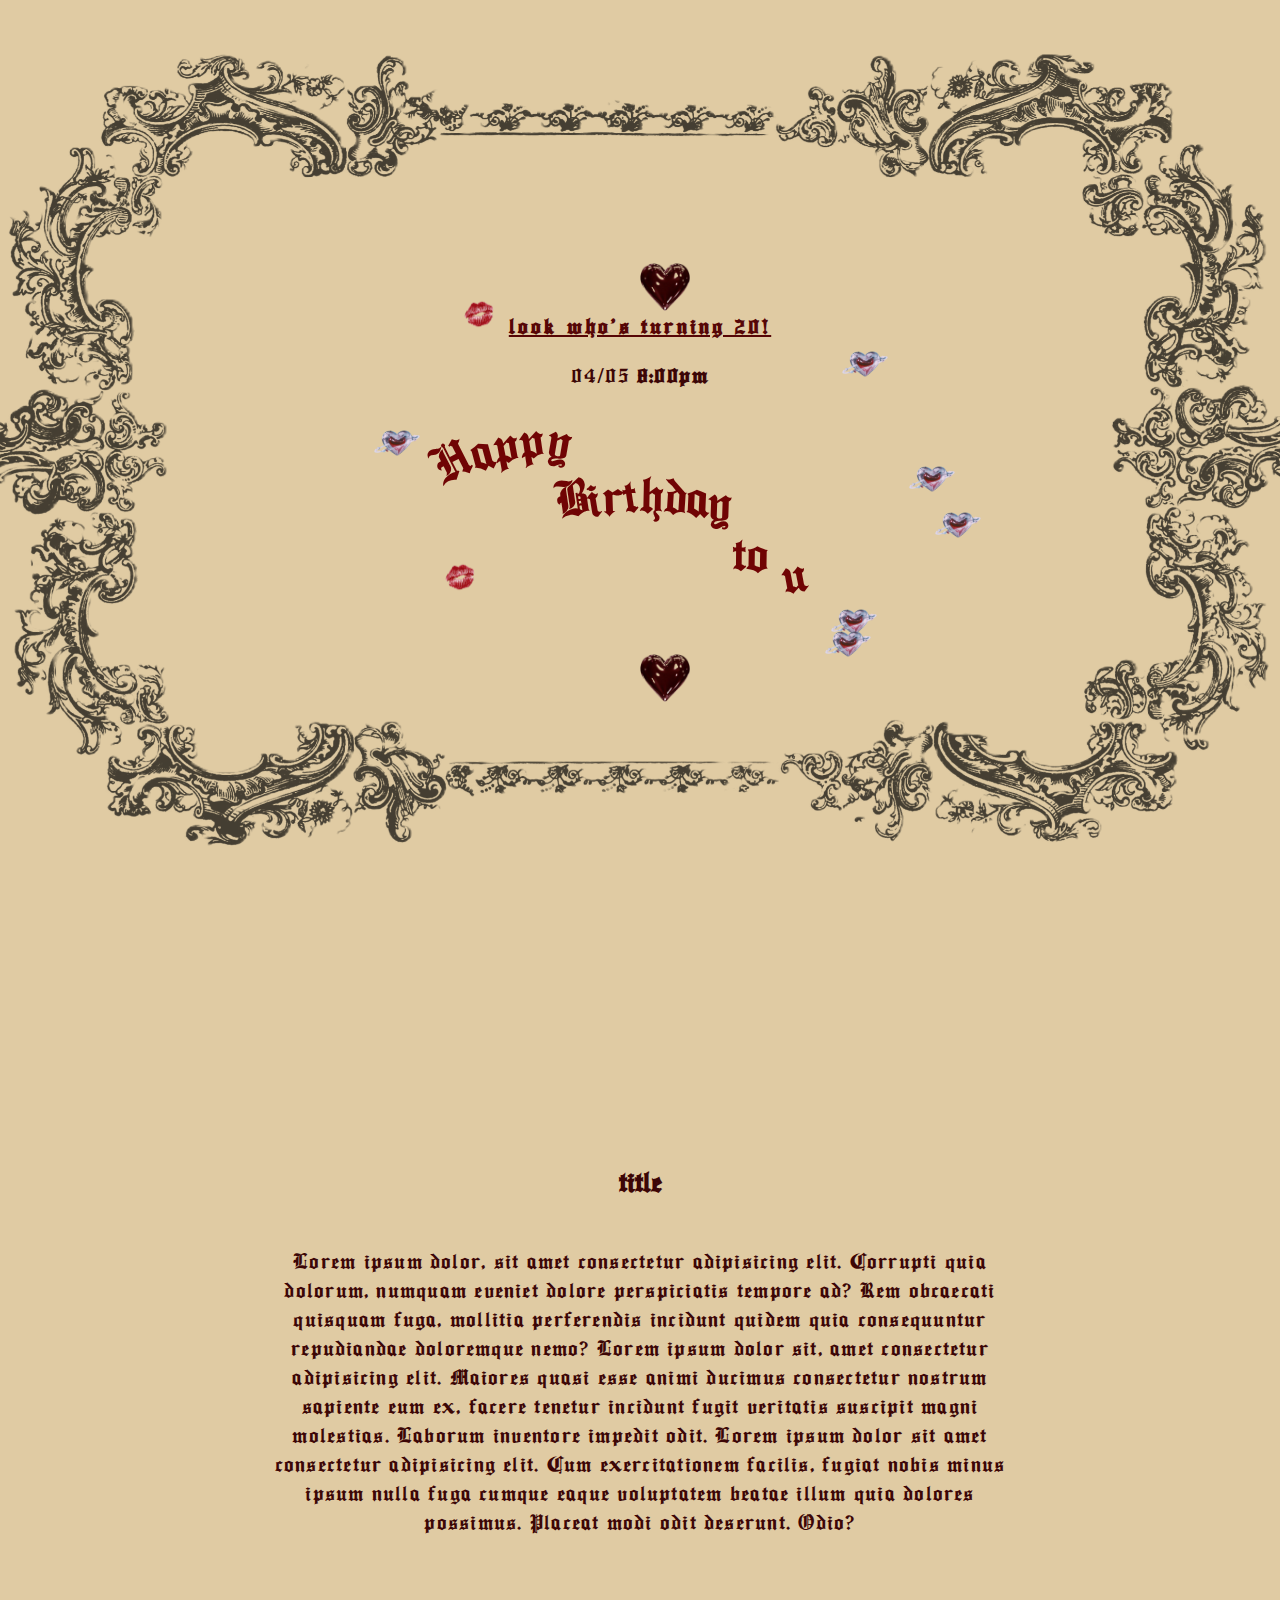
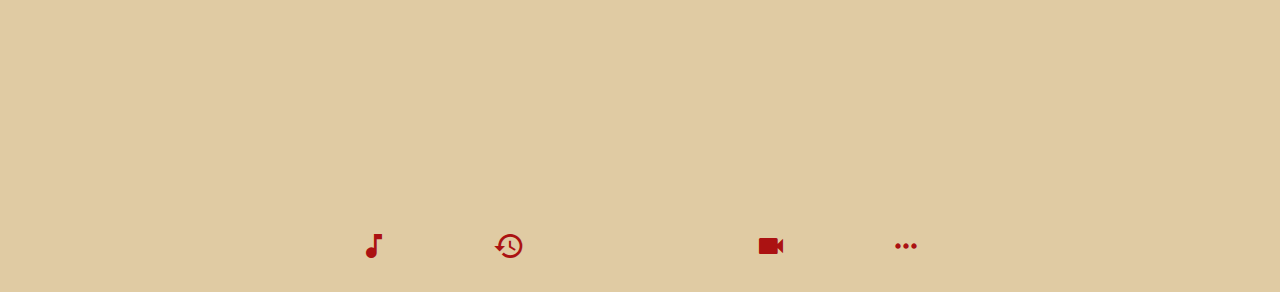
==== index.html @ 20d74c9e "Inital Commit - Home page" ====
<!DOCTYPE html>
<html lang="en">

<head>
    <meta charset="UTF-8">
    <meta name="viewport" content="width=device-width, initial-scale=1.0">
    <title>Curved Birthday Text</title>
    <link rel="stylesheet" href="styles.css">
    <link href="https://fonts.googleapis.com/icon?family=Material+Icons" rel="stylesheet">
</head>

<body>
    <div class="container" id="main">
        <img src="assets/images/border2.png" alt="" srcset="" class="border-img">
        <h2 class="title">look who's turning 20!</h2>
        <span class="date">04/05 <strong>8:00pm</strong></span>

        <?xml version="1.0" encoding="utf-8"?>
        <svg class="curved-text noselect" xmlns="http://www.w3.org/2000/svg" viewBox="43.2133 135.176 407.2143 185.3046"
            width="407.214px" height="185.305px">
            <defs>
                <path id="path-0"
                    d="M 68.35 123.768 C 70.813 121.682 74.645 119.458 75.123 119.458 C 77.244 117.954 81.093 116.379 83.128 116.379 C 87.538 115.764 89.438 113.3 91.749 113.3 C 94.745 113.3 95.203 111.453 97.906 111.453 C 101.711 110.837 104.43 108.99 107.143 108.99 C 111.104 108.99 114.243 107.143 117.611 107.143 C 121.221 107.143 123.29 105.911 126.232 105.911 C 129.806 105.911 134.258 107.143 136.084 107.143 C 139.149 107.143 141.867 107.759 144.089 107.759 C 147.8 107.759 151.478 107.426 151.478 110.222 L 152.094 110.222 C 152.094 110.837 152.094 111.453 152.094 112.069"
                    style="fill: none;" />
                <path id="path-1"
                    d="M 133.005 131.158 C 136.871 129.139 141.474 128.079 143.473 128.079 C 145.4 128.079 146.549 129.273 148.793 129.273 C 151.607 129.273 155.417 128.079 158.251 128.079 C 161.386 128.079 163.121 127.463 165.64 127.463 C 167.617 126.102 172.283 126.847 174.261 126.847 C 177.75 126.232 180.008 126.232 182.266 126.232 C 185.881 126.232 187.229 126.33 189.791 126.33 C 192.416 126.33 194.787 127.045 196.762 127.045 C 199.636 127.045 203.186 127.562 205.443 127.562 C 207.969 127.562 210.288 128.178 212.574 128.178 C 213.19 127.727 218.052 129.644 218.831 129.791 C 221.577 130.309 230.13 130.341 232.073 130.341"
                    style="fill: none;" />
                <path id="path-2"
                    d="M 243.227 153.325 C 252.414 153.325 261.481 153.582 265.708 153.582 C 266.324 155.184 265.394 155.186 265.394 155.788 C 266.896 156.404 270.74 158.056 271.552 158.867 C 272.905 159.604 276.506 161.946 277.709 161.946 C 278.325 162.87 282.798 164.409 283.867 164.409 C 285.352 165.025 288.677 167.256 289.409 168.719 L 290.025 168.719 C 290.025 169.715 293.103 170.952 293.103 171.798"
                    style="fill: none;" />
                <path id="path-3"
                    d="M 294.627 183.664 C 298.891 186.082 300.306 184.29 302.979 184.29 C 306.469 184.29 307.268 183.788 310.142 183.788 C 313.221 183.788 308.13 184.113 310.593 184.113 C 314.287 184.113 327.419 184.404 330.498 184.404 C 332.279 .404 335.506 185.345 337.596 185.345 C 340.685 182.256 358.99 167.488 358.99 167.488 C 358.99 165.982 358.374 166.53 358.374 165.025"
                    style="fill: none;" />
            </defs>
            <text class="text-curve"
                transform="matrix(1.6342649459838867, 0, 0, 1.6375041007995605, -48.419578552246065, 4.048994064331055)">
                <textPath href="#path-0">Happy</textPath>
            </text>
            <text class="text-curve"
                transform="matrix(1.6342649459838867, 0, 0, 1.6375041007995605, -47.15189743041989, 23.101871490478516)">
                <textPath href="#path-1">Birthday</textPath>
            </text>
            <text class="text-curve"
                transform="matrix(1.6342649459838867, 0, 0, 1.6375041007995605, -65.8803024291992, 33.39351272583008)">
                <textPath href="#path-2">to</textPath>
            </text>
            <text class="text-curve"
                transform="matrix(1.6342649459838867, 0, 0, 1.6375041007995605, -100.81703186035155, 1.165985107421875)">
                <textPath href="#path-3">u</textPath>
            </text>
        </svg>
    </div>
    <div class="message">
        <h1>title</h1>
        <p class="apology-text">
            Lorem ipsum dolor, sit amet consectetur adipisicing elit. Corrupti quia dolorum, numquam eveniet dolore
            perspiciatis tempore ad? Rem obcaecati quisquam fuga, mollitia perferendis incidunt quidem quia consequuntur
            repudiandae doloremque nemo? Lorem ipsum dolor sit, amet consectetur adipisicing elit. Maiores quasi esse
            animi ducimus consectetur nostrum sapiente eum ex, facere tenetur incidunt fugit veritatis suscipit magni
            molestias. Laborum inventore impedit odit. Lorem ipsum dolor sit amet consectetur adipisicing elit. Cum
            exercitationem facilis, fugiat nobis minus ipsum nulla fuga cumque eaque voluptatem beatae illum quia
            dolores possimus. Placeat modi odit deserunt. Odio?
        </p>
    </div>

    <div class="navigation">
        <a class="material-icons tip" href="http://" target="_blank"
            rel="noopener noreferrer">music_note<span>Listen</span></a>
        <a class="material-icons tip" href="http://" target="_blank"
            rel="noopener noreferrer">history_edu<span>Message</span></a>
        <a class="material-icons tip" href="http://" target="_blank" rel="noopener noreferrer">videocam<span>Watch a
                vid</span></a>
        <a class="material-icons tip" href="http://" target="_blank" rel="noopener noreferrer">more_horiz<span>Pick
                a
                date</span></a>
    </div>
    <div id="random-images"></div>
    <script src="script.js"></script>
</body>

</html>
---- styles.css ----
/* General Styles */

@font-face {
    font-family: 'oldlondon';
    src: URL('OldLondon.ttf') format('truetype');
  }

@font-face {
    font-family: 'ancient';
    src: URL('assets/fonts/Ancient\ Medium.ttf') format('truetype');
  }

  .noselect {
    -webkit-touch-callout: none; /* iOS Safari */
      -webkit-user-select: none; /* Safari */
       -khtml-user-select: none; /* Konqueror HTML */
         -moz-user-select: none; /* Old versions of Firefox */
          -ms-user-select: none; /* Internet Explorer/Edge */
              user-select: none; /* Non-prefixed version, currently
                                    supported by Chrome, Edge, Opera and Firefox */
  }

body {
    padding: 0;
    margin: 0;
    font-family:  'ancient';
    text-align: center;
    background: rgb(224, 203, 163);
    color: #3c0606;

    
}

/* Main Container */

.container {
    position: relative;
    width: 100%;
    height: 100vh;
    display: flex;
    flex-direction: column;
    justify-content: center;
    align-items: center;
   
}

.border-img {
    position: absolute;
    height: 90vh;
    mix-blend-mode: multiply;
    opacity: 70%;
}
/* Title and Date */
.title {
    font-size: 1.5rem;
    color: #560606;
    letter-spacing: .2pc;
    text-decoration: underline;
}

.date {
    font-size: 1.5rem;
    letter-spacing: .1pc;
    margin-bottom: 20px;
}

/* Curved Text */
.curved-text {
    width: 500px;
    height: 200px;
}

.text-curve {
    position: relative;
    padding: 10px 20px;
    background: rgba(0, 0, 0, 0.5); /* Semi-transparent background */
    backdrop-filter: blur(5px); /* Blurs anything behind it */
    border-radius: 10px;
    fill: #700404;
    font-size: 2rem;
    white-space: pre;
}

/* Floating Elements */
@keyframes floatAnimation {
    0% { transform: translateY(0px); }
    50% { transform: translateY(-15px); }
    100% { transform: translateY(0px); }
}

.floating {
    position: absolute;
    width: 50px;
    animation: floatAnimation 2s infinite ease-in-out;
    transition: transform 0.3s ease-in-out; /* Optional smooth transition for randomness */
}

/* Randomly change the size and position over time for variety */
.floating:nth-child(even) {
    animation-duration: 4s;
}

.floating:nth-child(odd) {
    animation-duration: 5s;
}



.message{
    display: flex;
    height: 100vh;
    width: 100vw;
    flex-direction: column;
    align-items: center;
    justify-content: center;
}
.apology-text {
    font-size: x-large;
    letter-spacing: 0.08cap;
    width: 60vw;
}


.navigation {
    margin: 30px auto;
    width: 60%;
    display: flex;
    align-items: center;
    flex-direction: row;
    justify-content: space-evenly;
}

.navigation a {
    text-decoration: none;
    color: rgb(171, 18, 18);
    font-size: xx-large;
}

a.tip {
    text-decoration: none
}
a.tip:hover {
    position: relative
}
a.tip span {
    display: none;
    font-family: 'Courier New', Courier, monospace;
    font-size: 1.1rem;
}
a.tip:hover span {
    border: #c0c0c0 1px dotted;
    padding: 5px 10px 5px 5px;
    display: block;
    z-index: 100;
    background: #0e0d0d no-repeat 100% 5%;
    left: 0px;
    margin: 10px;
    position: absolute;
    top: 15px;
    text-decoration: none
}
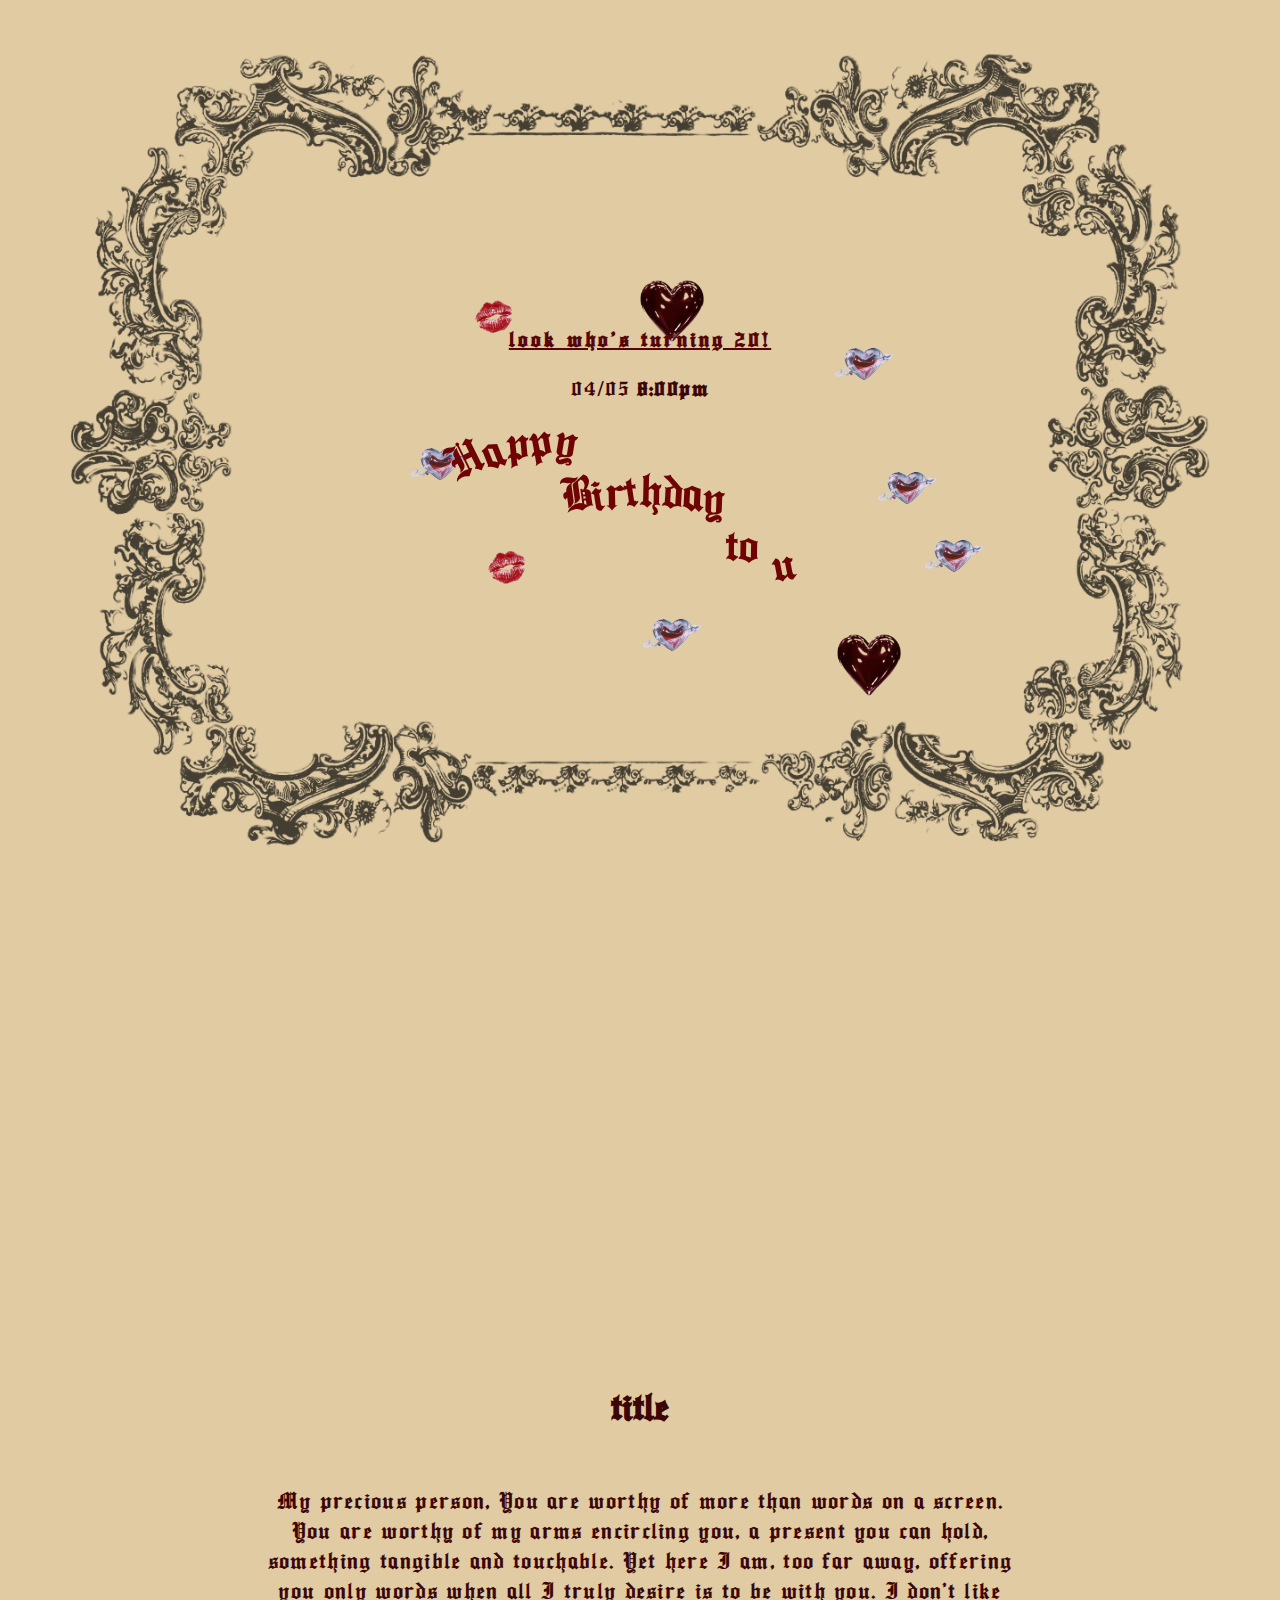
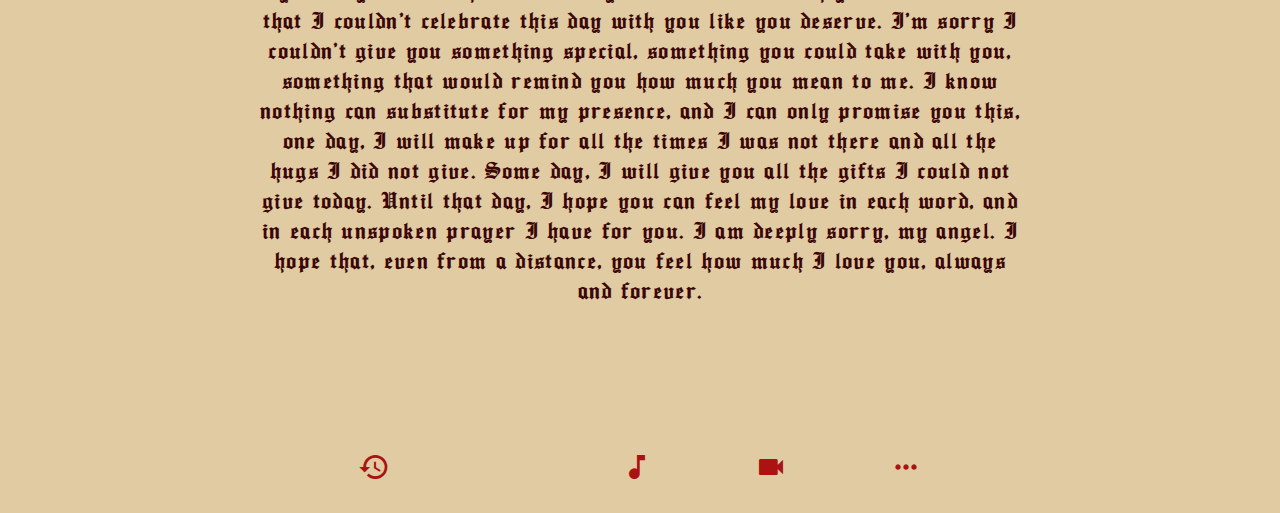
==== commit 3768a800: "- Message Page" ====
--- a/index.html
+++ b/index.html
@@ -51,23 +51,26 @@
         </svg>
     </div>
     <div class="message">
-        <h1>title</h1>
+        <h1 class="apology-title">title</h1>
         <p class="apology-text">
-            Lorem ipsum dolor, sit amet consectetur adipisicing elit. Corrupti quia dolorum, numquam eveniet dolore
-            perspiciatis tempore ad? Rem obcaecati quisquam fuga, mollitia perferendis incidunt quidem quia consequuntur
-            repudiandae doloremque nemo? Lorem ipsum dolor sit, amet consectetur adipisicing elit. Maiores quasi esse
-            animi ducimus consectetur nostrum sapiente eum ex, facere tenetur incidunt fugit veritatis suscipit magni
-            molestias. Laborum inventore impedit odit. Lorem ipsum dolor sit amet consectetur adipisicing elit. Cum
-            exercitationem facilis, fugiat nobis minus ipsum nulla fuga cumque eaque voluptatem beatae illum quia
-            dolores possimus. Placeat modi odit deserunt. Odio?
+            My precious person,
+            You are worthy of more than words on a screen. You are worthy of my arms encircling you, a present you can
+            hold, something tangible and touchable. Yet here I am, too far away, offering you only words when all I
+            truly desire is to be with you. I don't like that I couldn't celebrate this day with you like you deserve.
+            I'm sorry I couldn't give you something special, something you could take with you, something that would
+            remind you how much you mean to me. I know nothing can substitute for my presence, and I can only promise
+            you this, one day, I will make up for all the times I was not there and all the hugs I did not give. Some
+            day, I will give you all the gifts I could not give today. Until that day, I hope you can feel my love in
+            each word, and in each unspoken prayer I have for you. I am deeply sorry, my angel. I hope that, even from a
+            distance, you feel how much I love you, always and forever.
         </p>
     </div>
 
     <div class="navigation">
+        <a class="material-icons tip" href="pages/message/message.html" target="_blank"
+        rel="noopener noreferrer">history_edu<span>Message</span></a>
         <a class="material-icons tip" href="http://" target="_blank"
             rel="noopener noreferrer">music_note<span>Listen</span></a>
-        <a class="material-icons tip" href="http://" target="_blank"
-            rel="noopener noreferrer">history_edu<span>Message</span></a>
         <a class="material-icons tip" href="http://" target="_blank" rel="noopener noreferrer">videocam<span>Watch a
                 vid</span></a>
         <a class="material-icons tip" href="http://" target="_blank" rel="noopener noreferrer">more_horiz<span>Pick
--- a/styles.css
+++ b/styles.css
@@ -1,13 +1,9 @@
 /* General Styles */
 
-@font-face {
-    font-family: 'oldlondon';
-    src: URL('OldLondon.ttf') format('truetype');
-  }
 
 @font-face {
     font-family: 'ancient';
-    src: URL('assets/fonts/Ancient\ Medium.ttf') format('truetype');
+    src: URL('assets/fonts/AncientMedium.ttf') format('truetype');
   }
 
   .noselect {
@@ -41,18 +37,19 @@
     flex-direction: column;
     justify-content: center;
     align-items: center;
-   
+    padding-bottom: 50vh;
 }
 
 .border-img {
     position: absolute;
     height: 90vh;
+    width: 90vw;
     mix-blend-mode: multiply;
     opacity: 70%;
 }
 /* Title and Date */
 .title {
-    font-size: 1.5rem;
+    font-size: 1.5em;
     color: #560606;
     letter-spacing: .2pc;
     text-decoration: underline;
@@ -61,13 +58,12 @@
 .date {
     font-size: 1.5rem;
     letter-spacing: .1pc;
-    margin-bottom: 20px;
+    margin-bottom: 1vh;
 }
 
 /* Curved Text */
 .curved-text {
-    width: 500px;
-    height: 200px;
+    width: 55vw;
 }
 
 .text-curve {
@@ -90,7 +86,7 @@
 
 .floating {
     position: absolute;
-    width: 50px;
+    width: 5vw;
     animation: floatAnimation 2s infinite ease-in-out;
     transition: transform 0.3s ease-in-out; /* Optional smooth transition for randomness */
 }
@@ -108,14 +104,17 @@
 
 .message{
     display: flex;
-    height: 100vh;
     width: 100vw;
     flex-direction: column;
     align-items: center;
     justify-content: center;
+    padding-bottom: 10vh;
+}
+.apology-title {
+    font-size: 2.7rem;
 }
 .apology-text {
-    font-size: x-large;
+    font-size: 1.6rem;
     letter-spacing: 0.08cap;
     width: 60vw;
 }
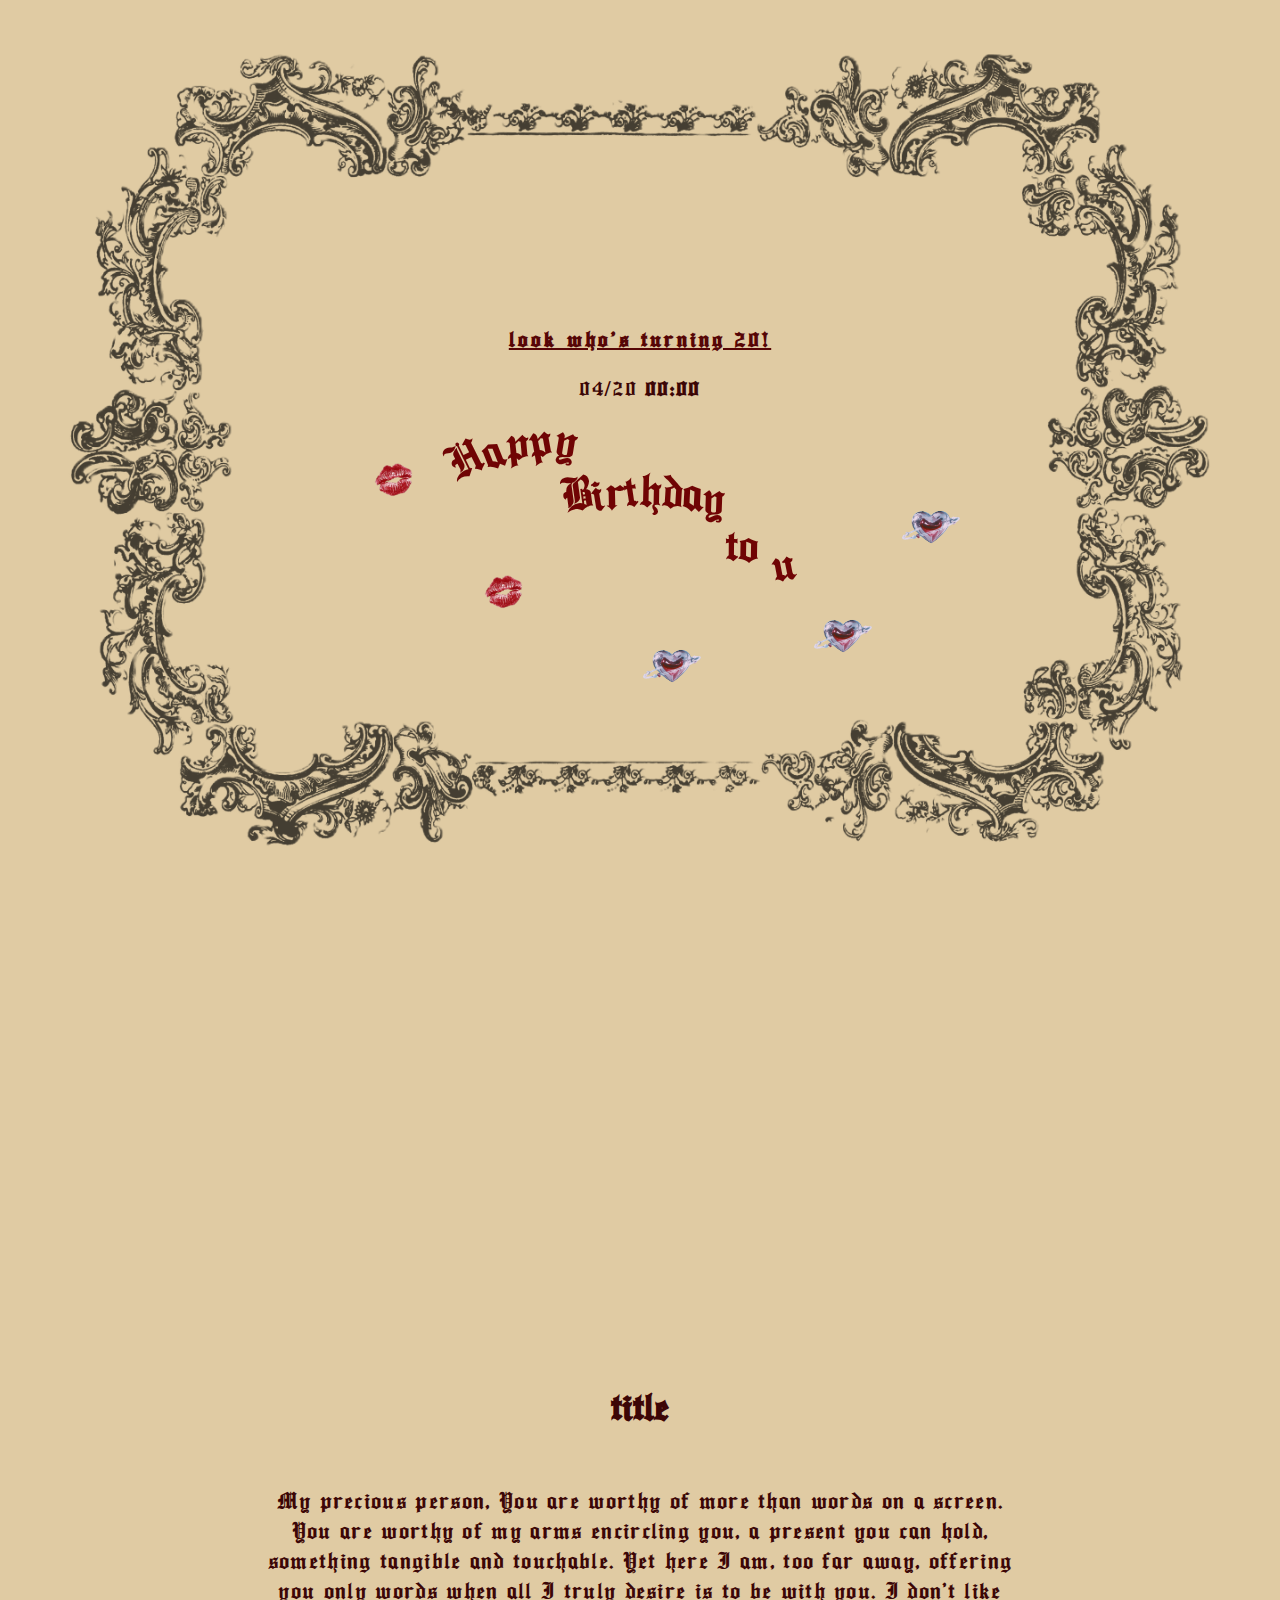
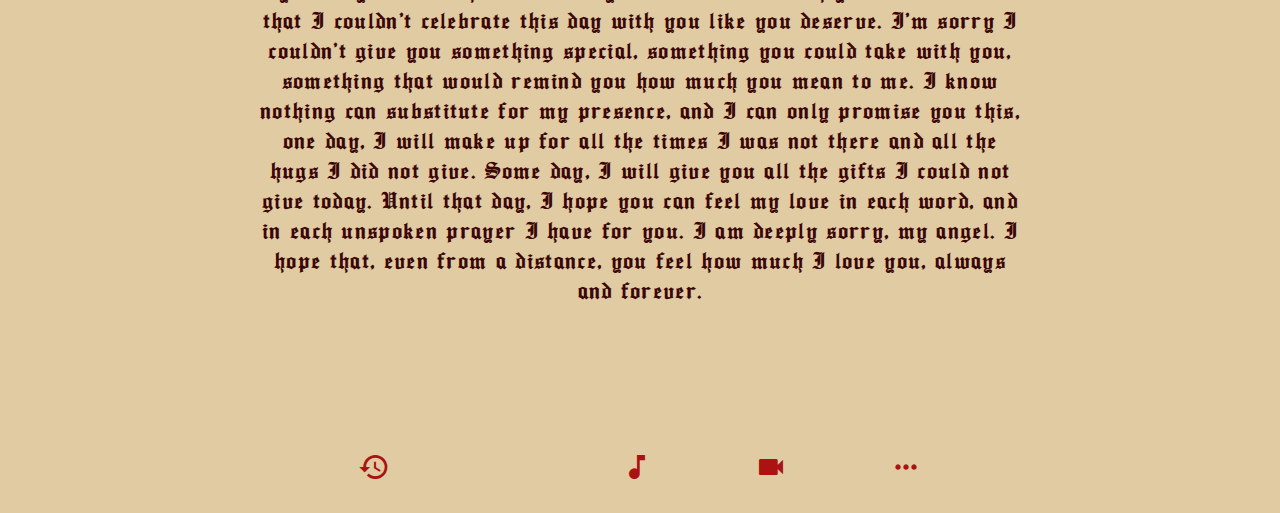
==== commit babee2fb: "- Minor adjustments" ====
--- a/index.html
+++ b/index.html
@@ -13,7 +13,7 @@
     <div class="container" id="main">
         <img src="assets/images/border2.png" alt="" srcset="" class="border-img">
         <h2 class="title">look who's turning 20!</h2>
-        <span class="date">04/05 <strong>8:00pm</strong></span>
+        <span class="date">04/20 <strong>00:00</strong></span>
 
         <?xml version="1.0" encoding="utf-8"?>
         <svg class="curved-text noselect" xmlns="http://www.w3.org/2000/svg" viewBox="43.2133 135.176 407.2143 185.3046"
@@ -67,13 +67,13 @@
     </div>
 
     <div class="navigation">
-        <a class="material-icons tip" href="pages/message/message.html" target="_blank"
+        <a class="material-icons tip" href="pages/message/message.html"
         rel="noopener noreferrer">history_edu<span>Message</span></a>
         <a class="material-icons tip" href="http://" target="_blank"
             rel="noopener noreferrer">music_note<span>Listen</span></a>
-        <a class="material-icons tip" href="http://" target="_blank" rel="noopener noreferrer">videocam<span>Watch a
+        <a class="material-icons tip" href="http://"  rel="noopener noreferrer">videocam<span>Watch a
                 vid</span></a>
-        <a class="material-icons tip" href="http://" target="_blank" rel="noopener noreferrer">more_horiz<span>Pick
+        <a class="material-icons tip" href="http://" rel="noopener noreferrer">more_horiz<span>Pick
                 a
                 date</span></a>
     </div>
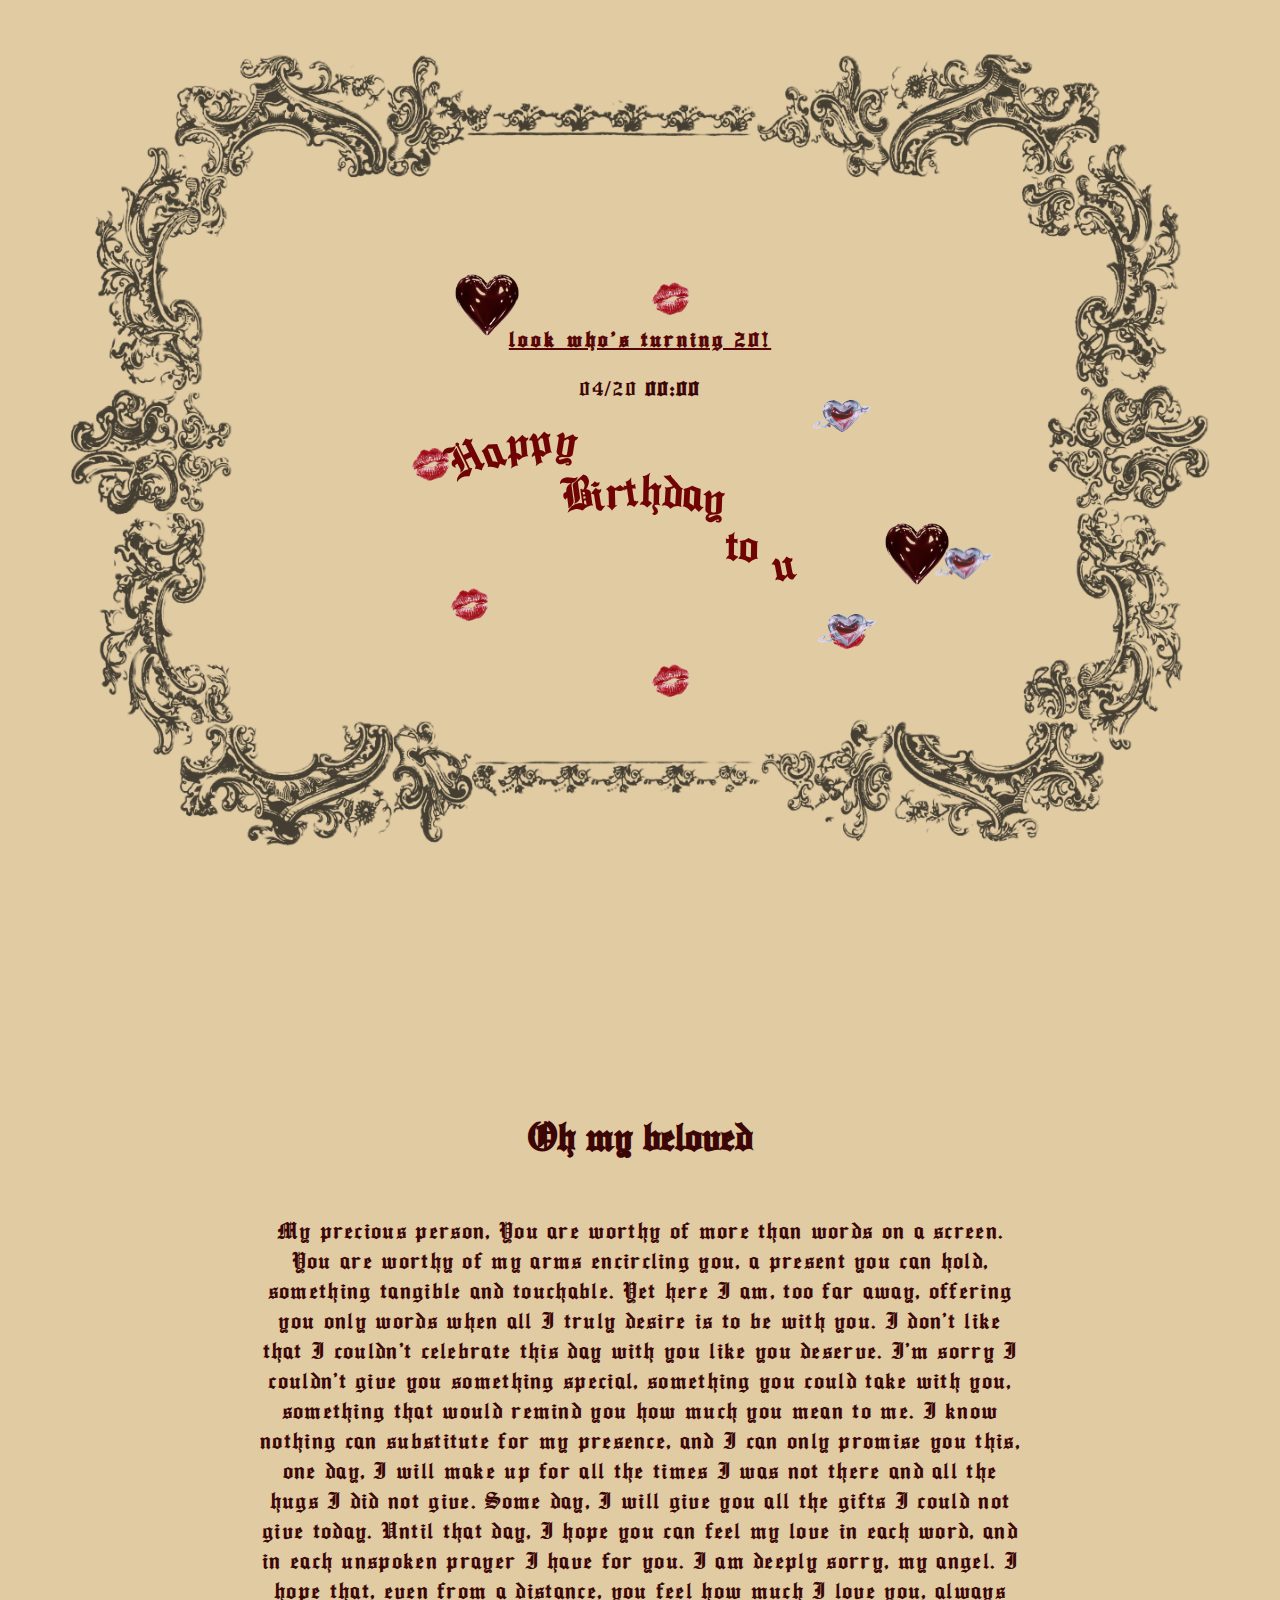
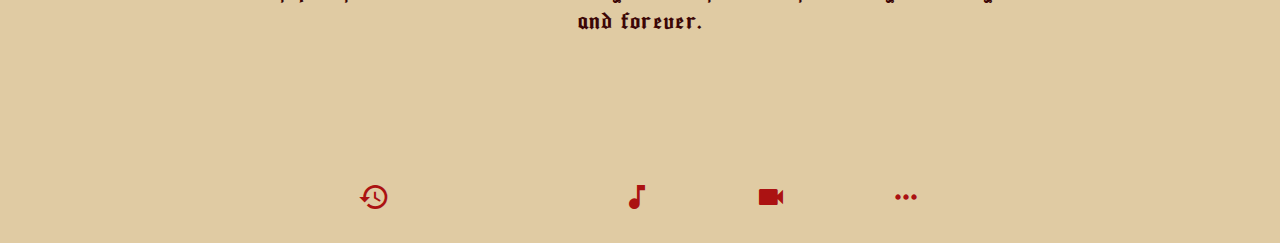
==== commit 1315aa74: "- Videopage" ====
--- a/index.html
+++ b/index.html
@@ -51,7 +51,7 @@
         </svg>
     </div>
     <div class="message">
-        <h1 class="apology-title">title</h1>
+        <h1 class="apology-title">Oh my beloved</h1>
         <p class="apology-text">
             My precious person,
             You are worthy of more than words on a screen. You are worthy of my arms encircling you, a present you can
@@ -67,13 +67,13 @@
     </div>
 
     <div class="navigation">
-        <a class="material-icons tip" href="pages/message/message.html"
+        <a class="material-icons tip" href="/pages/message/message.html"
         rel="noopener noreferrer">history_edu<span>Message</span></a>
         <a class="material-icons tip" href="http://" target="_blank"
             rel="noopener noreferrer">music_note<span>Listen</span></a>
-        <a class="material-icons tip" href="http://"  rel="noopener noreferrer">videocam<span>Watch a
+        <a class="material-icons tip" href="/pages/video/video.html"  rel="noopener noreferrer">videocam<span>Watch a
                 vid</span></a>
-        <a class="material-icons tip" href="http://" rel="noopener noreferrer">more_horiz<span>Pick
+        <a class="material-icons tip" href="/pages/choices/choice.html" rel="noopener noreferrer">more_horiz<span>Pick
                 a
                 date</span></a>
     </div>
--- a/styles.css
+++ b/styles.css
@@ -19,14 +19,15 @@
 body {
     padding: 0;
     margin: 0;
-    font-family:  'ancient';
+    font-family: 'ancient';
     text-align: center;
     background: rgb(224, 203, 163);
     color: #3c0606;
-
-    
 }
-
+html, body {
+    max-width: 100%;
+    overflow-x: hidden;
+}
 /* Main Container */
 
 .container {
@@ -37,7 +38,7 @@
     flex-direction: column;
     justify-content: center;
     align-items: center;
-    padding-bottom: 50vh;
+    padding-bottom: 20vh;
 }
 
 .border-img {
@@ -100,8 +101,6 @@
     animation-duration: 5s;
 }
 
-
-
 .message{
     display: flex;
     width: 100vw;
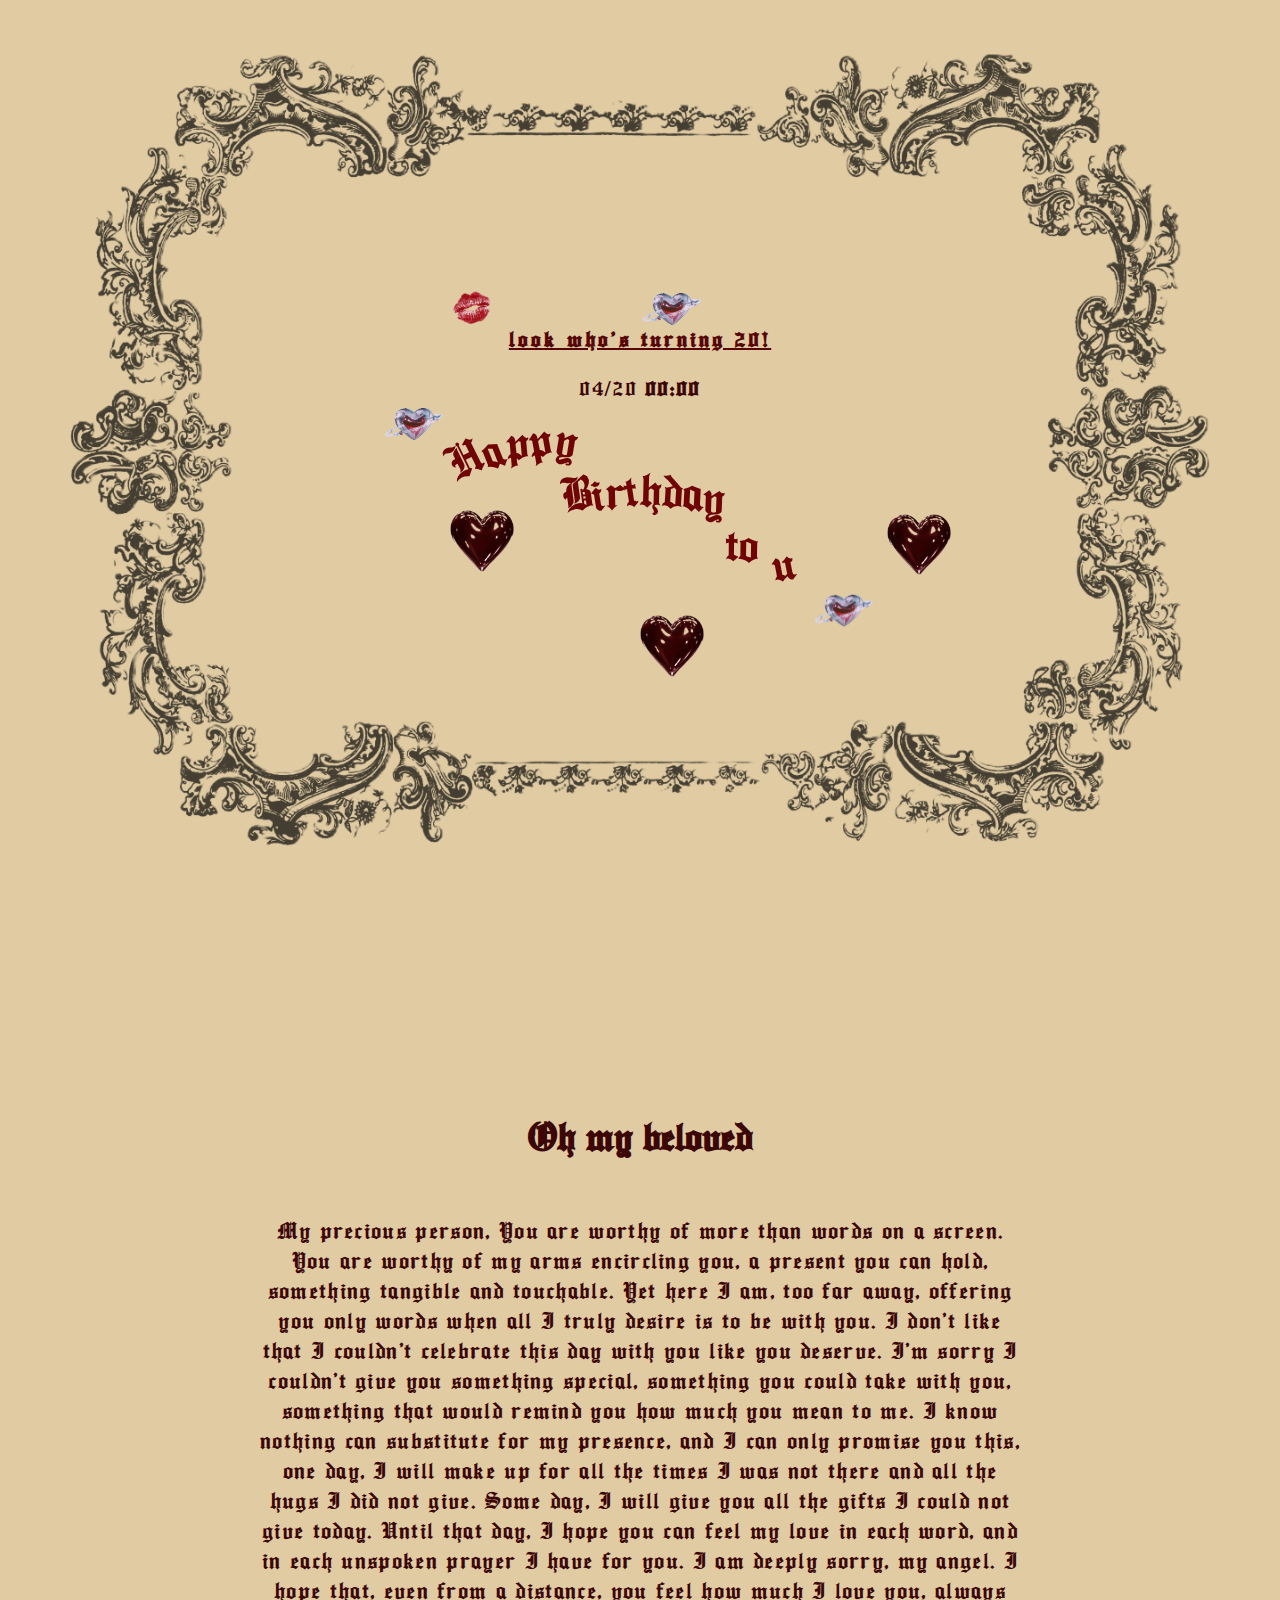
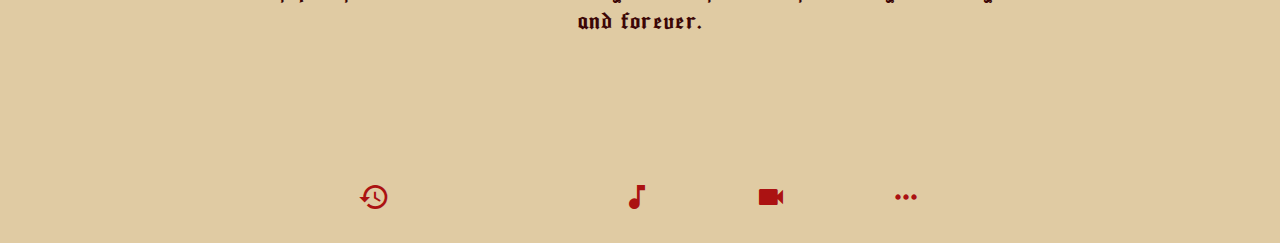
==== commit 9a89196c: "- preloading images" ====
--- a/index.html
+++ b/index.html
@@ -4,81 +4,31 @@
 <head>
     <meta charset="UTF-8">
     <meta name="viewport" content="width=device-width, initial-scale=1.0">
-    <title>Curved Birthday Text</title>
-    <link rel="stylesheet" href="styles.css">
-    <link href="https://fonts.googleapis.com/icon?family=Material+Icons" rel="stylesheet">
+    <title>Preloading Assets</title>
+    <link rel="stylesheet" href="loading.css">
 </head>
 
 <body>
-    <div class="container" id="main">
-        <img src="assets/images/border2.png" alt="" srcset="" class="border-img">
-        <h2 class="title">look who's turning 20!</h2>
-        <span class="date">04/20 <strong>00:00</strong></span>
 
-        <?xml version="1.0" encoding="utf-8"?>
-        <svg class="curved-text noselect" xmlns="http://www.w3.org/2000/svg" viewBox="43.2133 135.176 407.2143 185.3046"
-            width="407.214px" height="185.305px">
-            <defs>
-                <path id="path-0"
-                    d="M 68.35 123.768 C 70.813 121.682 74.645 119.458 75.123 119.458 C 77.244 117.954 81.093 116.379 83.128 116.379 C 87.538 115.764 89.438 113.3 91.749 113.3 C 94.745 113.3 95.203 111.453 97.906 111.453 C 101.711 110.837 104.43 108.99 107.143 108.99 C 111.104 108.99 114.243 107.143 117.611 107.143 C 121.221 107.143 123.29 105.911 126.232 105.911 C 129.806 105.911 134.258 107.143 136.084 107.143 C 139.149 107.143 141.867 107.759 144.089 107.759 C 147.8 107.759 151.478 107.426 151.478 110.222 L 152.094 110.222 C 152.094 110.837 152.094 111.453 152.094 112.069"
-                    style="fill: none;" />
-                <path id="path-1"
-                    d="M 133.005 131.158 C 136.871 129.139 141.474 128.079 143.473 128.079 C 145.4 128.079 146.549 129.273 148.793 129.273 C 151.607 129.273 155.417 128.079 158.251 128.079 C 161.386 128.079 163.121 127.463 165.64 127.463 C 167.617 126.102 172.283 126.847 174.261 126.847 C 177.75 126.232 180.008 126.232 182.266 126.232 C 185.881 126.232 187.229 126.33 189.791 126.33 C 192.416 126.33 194.787 127.045 196.762 127.045 C 199.636 127.045 203.186 127.562 205.443 127.562 C 207.969 127.562 210.288 128.178 212.574 128.178 C 213.19 127.727 218.052 129.644 218.831 129.791 C 221.577 130.309 230.13 130.341 232.073 130.341"
-                    style="fill: none;" />
-                <path id="path-2"
-                    d="M 243.227 153.325 C 252.414 153.325 261.481 153.582 265.708 153.582 C 266.324 155.184 265.394 155.186 265.394 155.788 C 266.896 156.404 270.74 158.056 271.552 158.867 C 272.905 159.604 276.506 161.946 277.709 161.946 C 278.325 162.87 282.798 164.409 283.867 164.409 C 285.352 165.025 288.677 167.256 289.409 168.719 L 290.025 168.719 C 290.025 169.715 293.103 170.952 293.103 171.798"
-                    style="fill: none;" />
-                <path id="path-3"
-                    d="M 294.627 183.664 C 298.891 186.082 300.306 184.29 302.979 184.29 C 306.469 184.29 307.268 183.788 310.142 183.788 C 313.221 183.788 308.13 184.113 310.593 184.113 C 314.287 184.113 327.419 184.404 330.498 184.404 C 332.279 .404 335.506 185.345 337.596 185.345 C 340.685 182.256 358.99 167.488 358.99 167.488 C 358.99 165.982 358.374 166.53 358.374 165.025"
-                    style="fill: none;" />
-            </defs>
-            <text class="text-curve"
-                transform="matrix(1.6342649459838867, 0, 0, 1.6375041007995605, -48.419578552246065, 4.048994064331055)">
-                <textPath href="#path-0">Happy</textPath>
-            </text>
-            <text class="text-curve"
-                transform="matrix(1.6342649459838867, 0, 0, 1.6375041007995605, -47.15189743041989, 23.101871490478516)">
-                <textPath href="#path-1">Birthday</textPath>
-            </text>
-            <text class="text-curve"
-                transform="matrix(1.6342649459838867, 0, 0, 1.6375041007995605, -65.8803024291992, 33.39351272583008)">
-                <textPath href="#path-2">to</textPath>
-            </text>
-            <text class="text-curve"
-                transform="matrix(1.6342649459838867, 0, 0, 1.6375041007995605, -100.81703186035155, 1.165985107421875)">
-                <textPath href="#path-3">u</textPath>
-            </text>
-        </svg>
+    <!-- Loading screen content -->
+    <div id="loading-screen">
+        <p>Loading assets... Please wait.</p>
     </div>
-    <div class="message">
-        <h1 class="apology-title">Oh my beloved</h1>
-        <p class="apology-text">
-            My precious person,
-            You are worthy of more than words on a screen. You are worthy of my arms encircling you, a present you can
-            hold, something tangible and touchable. Yet here I am, too far away, offering you only words when all I
-            truly desire is to be with you. I don't like that I couldn't celebrate this day with you like you deserve.
-            I'm sorry I couldn't give you something special, something you could take with you, something that would
-            remind you how much you mean to me. I know nothing can substitute for my presence, and I can only promise
-            you this, one day, I will make up for all the times I was not there and all the hugs I did not give. Some
-            day, I will give you all the gifts I could not give today. Until that day, I hope you can feel my love in
-            each word, and in each unspoken prayer I have for you. I am deeply sorry, my angel. I hope that, even from a
-            distance, you feel how much I love you, always and forever.
-        </p>
+    <div class="loader"></div>
+
+    <!-- Hidden assets to be preloaded -->
+    <div id="assets" style="display: none;">
+        <!-- Preloading images -->
+        <img src="/assets/images/border2.png">
+        <img src="/assets/images/border.png">
+        <img src="/assets/images/heart.png">
+        <img src="/assets/images/heart2.png">
+        <img src="/assets/images/image.jpg">
+        <img src="/assets/images/pattern.jpg">
+        <img src="/assets/images/lips.png">
     </div>
 
-    <div class="navigation">
-        <a class="material-icons tip" href="/pages/message/message.html"
-        rel="noopener noreferrer">history_edu<span>Message</span></a>
-        <a class="material-icons tip" href="http://" target="_blank"
-            rel="noopener noreferrer">music_note<span>Listen</span></a>
-        <a class="material-icons tip" href="/pages/video/video.html"  rel="noopener noreferrer">videocam<span>Watch a
-                vid</span></a>
-        <a class="material-icons tip" href="/pages/choices/choice.html" rel="noopener noreferrer">more_horiz<span>Pick
-                a
-                date</span></a>
-    </div>
-    <div id="random-images"></div>
-    <script src="script.js"></script>
+    <script src="loading.js"></script>
 </body>
 
 </html>--- a/loading.css
+++ b/loading.css
@@ -0,0 +1,22 @@
+/* Loading screen styles */
+
+  body{
+    display: flex;
+    flex-direction: column;
+    justify-content: center;
+    align-items: center;
+    background-color: black;
+  }
+  .loader {
+    border: 16px solid black; /* Light grey */
+    border-top: 16px solid #3498db; /* Blue */
+    border-radius: 50%;
+    width: 120px;
+    height: 120px;
+    animation: spin 2s linear infinite;
+  }
+  
+  @keyframes spin {
+    0% { transform: rotate(0deg); }
+    100% { transform: rotate(360deg); }
+  }